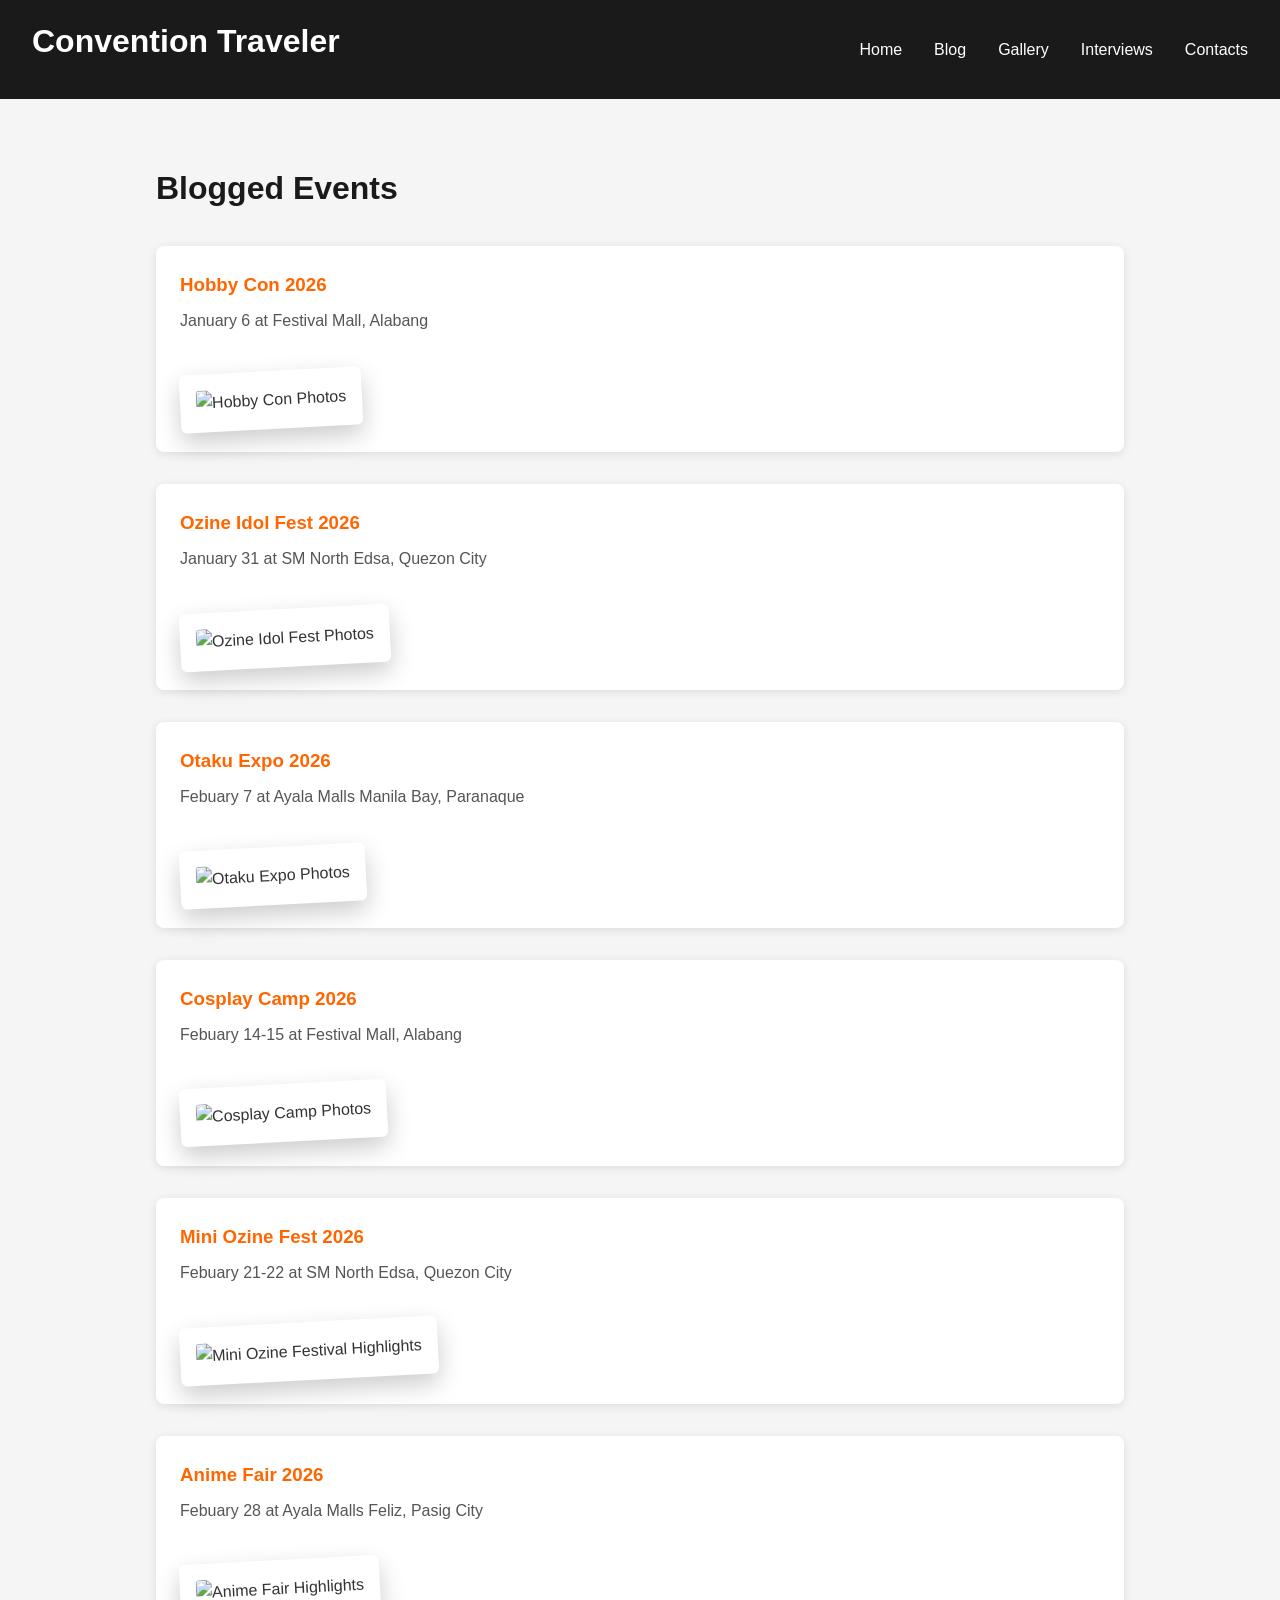
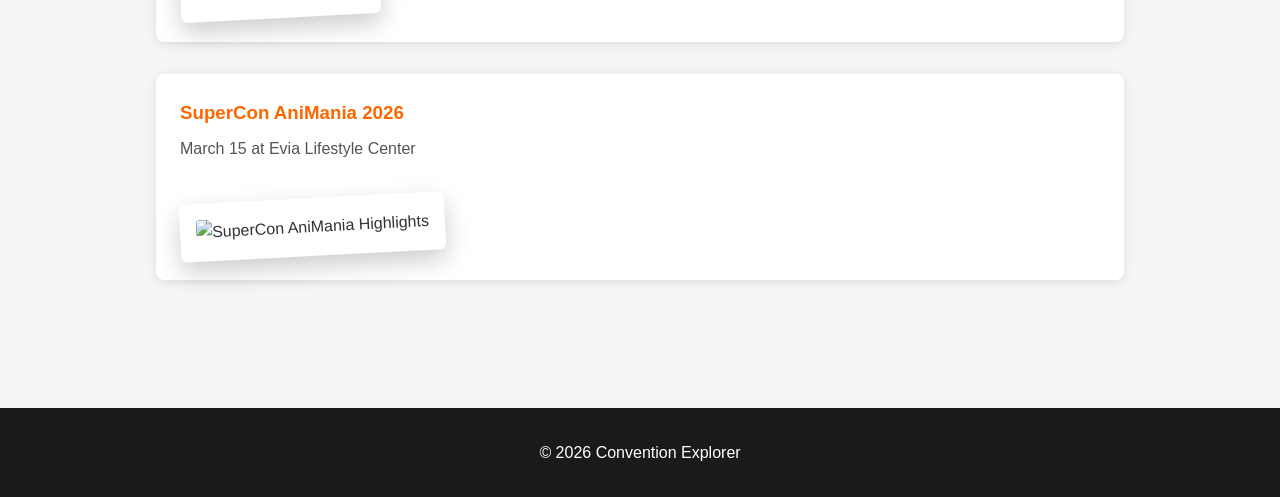
==== blog.html @ fb1e559a "Add files via upload" ====
<!DOCTYPE html>
<html lang="en">
<head>
<meta charset="UTF-8">
<meta name="viewport" content="width=device-width, initial-scale=1.0">
<title>Convention Traveler - Blog Page</title>
<style>
  /* Reset and basic styling */
  * { margin:0; padding:0; box-sizing:border-box; }
  html { scroll-behavior: smooth; }

  body { 
    font-family: Arial, sans-serif; 
    line-height: 1.6; 
    background: #f5f5f5; 
    color: #333; 
  }

  a { text-decoration: none; color: inherit; }

  header {
    background: #1a1a1a;
    color: #fff;
    padding: 1rem 2rem;
    display: flex;
    justify-content: space-between;
    align-items: center;
  }

  nav {
    display: flex;
    gap: 2rem;
  }

  nav a {
    position: relative;
  }

  nav a:hover { color: #ff6600; }

  nav a::after {
    content: "";
    position: absolute;
    left: 0;
    bottom: -4px;
    width: 0%;
    height: 2px;
    background: #ff6600;
    transition: 0.3s;
  }

  nav a:hover::after {
    width: 100%;
  }

  main {
    padding: 4rem 1rem;
    max-width: 1000px;
    margin: auto;
  }

  h1, h2 { margin-bottom: 1rem; }

  h2 {
    font-size: 2rem;
    margin-bottom: 2rem;
    color: #1a1a1a;
  }

  article {
    background: #fff;
    padding: 1.5rem;
    margin-bottom: 2rem;
    border-radius: 8px;
    box-shadow: 0 2px 10px rgba(0,0,0,0.1);
  }

  article h3 {
    margin-bottom: 0.5rem;
    color: #ff6600;
  }

  article p {
    margin-bottom: 0.8rem;
    color: #555;
  }

  .polaroid {
    margin-top: 1.5rem;
    display: inline-block;
    background: #fff;
    padding: 1rem;
    border-radius: 6px;
    transform: rotate(-3deg);
    box-shadow: 0 10px 25px rgba(0,0,0,0.2);
  }

  .polaroid img {
    display: block;
    width: 100%;
    max-width: 300px;
    height: auto;
    border-radius: 4px;
  }

  footer {
    background: #1a1a1a;
    color: #fff;
    text-align: center;
    padding: 2rem 1rem;
    margin-top: 2rem;
  }

  /* Button style (if needed) */
  .btn {
    display: inline-block;
    margin-top: 1rem;
    padding: 0.7rem 1.5rem;
    background: #ff6600;
    color: #fff;
    border-radius: 5px;
    transition: 0.3s;
  }

  .btn:hover {
    background: #e65c00;
  }

  /* Mobile */
  @media (max-width: 600px) {
    header {
      flex-direction: column;
      align-items: flex-start;
    }

    nav {
      margin-top: 0.5rem;
      flex-wrap: wrap;
    }

    .polaroid {
      transform: rotate(-1deg);
      margin-bottom: 1rem;
    }
  }
</style>
</head>

<body>
<header>
  <h1>Convention Traveler</h1>
  <nav>
    <a href="../1_Page_One/index.html">Home</a>
    <a href="../2_Page_Two/blog.html">Blog</a>
    <a href="../3_Page_Three/gallery.html">Gallery</a>
    <a href="../4_Page_Four/interview.html">Interviews</a>
    <a href="../5_Page_Five/contacts.html#contacts">Contacts</a>
  </nav>
</header>

<main>
  <h2>Blogged Events</h2>

  <article>
    <h3>Hobby Con 2026</h3>
    <p>January 6 at Festival Mall, Alabang</p>
    <div class="polaroid">
      <img src="images/hobbycon.jpg" alt="Hobby Con Photos">
    </div>
  </article>

  <article>
    <h3>Ozine Idol Fest 2026</h3>
    <p>January 31 at SM North Edsa, Quezon City</p>
    <div class="polaroid">
      <img src="images/idolfest.jpg" alt="Ozine Idol Fest Photos">
    </div>
  </article>

  <article>
    <h3>Otaku Expo 2026</h3>
    <p>Febuary 7 at Ayala Malls Manila Bay, Paranaque</p>
    <div class="polaroid">
      <img src="images/otakuexpo.jpg" alt="Otaku Expo Photos">
    </div>
  </article>

<article>
    <h3>Cosplay Camp 2026</h3>
    <p>Febuary 14-15 at Festival Mall, Alabang</p>
    <div class="polaroid">
      <img src="images/cosplaycamp.jpg" alt="Cosplay Camp Photos">
    </div>
  </article>

  <article>
    <h3>Mini Ozine Fest 2026</h3>
    <p>Febuary 21-22 at SM North Edsa, Quezon City</p>
    <div class="polaroid">
      <img src="images/minifest.jpg" alt="Mini Ozine Festival Highlights">
    </div>
  </article>

  <article>
    <h3>Anime Fair 2026</h3>
    <p>Febuary 28 at Ayala Malls Feliz, Pasig City</p>
    <div class="polaroid">
      <img src="images/animefair.jpg" alt="Anime Fair Highlights">
    </div>
  </article>

  <article>
    <h3>SuperCon AniMania 2026</h3>
    <p>March 15 at Evia Lifestyle Center</p>
    <div class="polaroid">
      <img src="images/supercon.jpg" alt="SuperCon AniMania Highlights">
    </div>
  </article>


  </article>



</main>






<footer>
  <p>© 2026 Convention Explorer </p>
</footer>
</body>
</html>
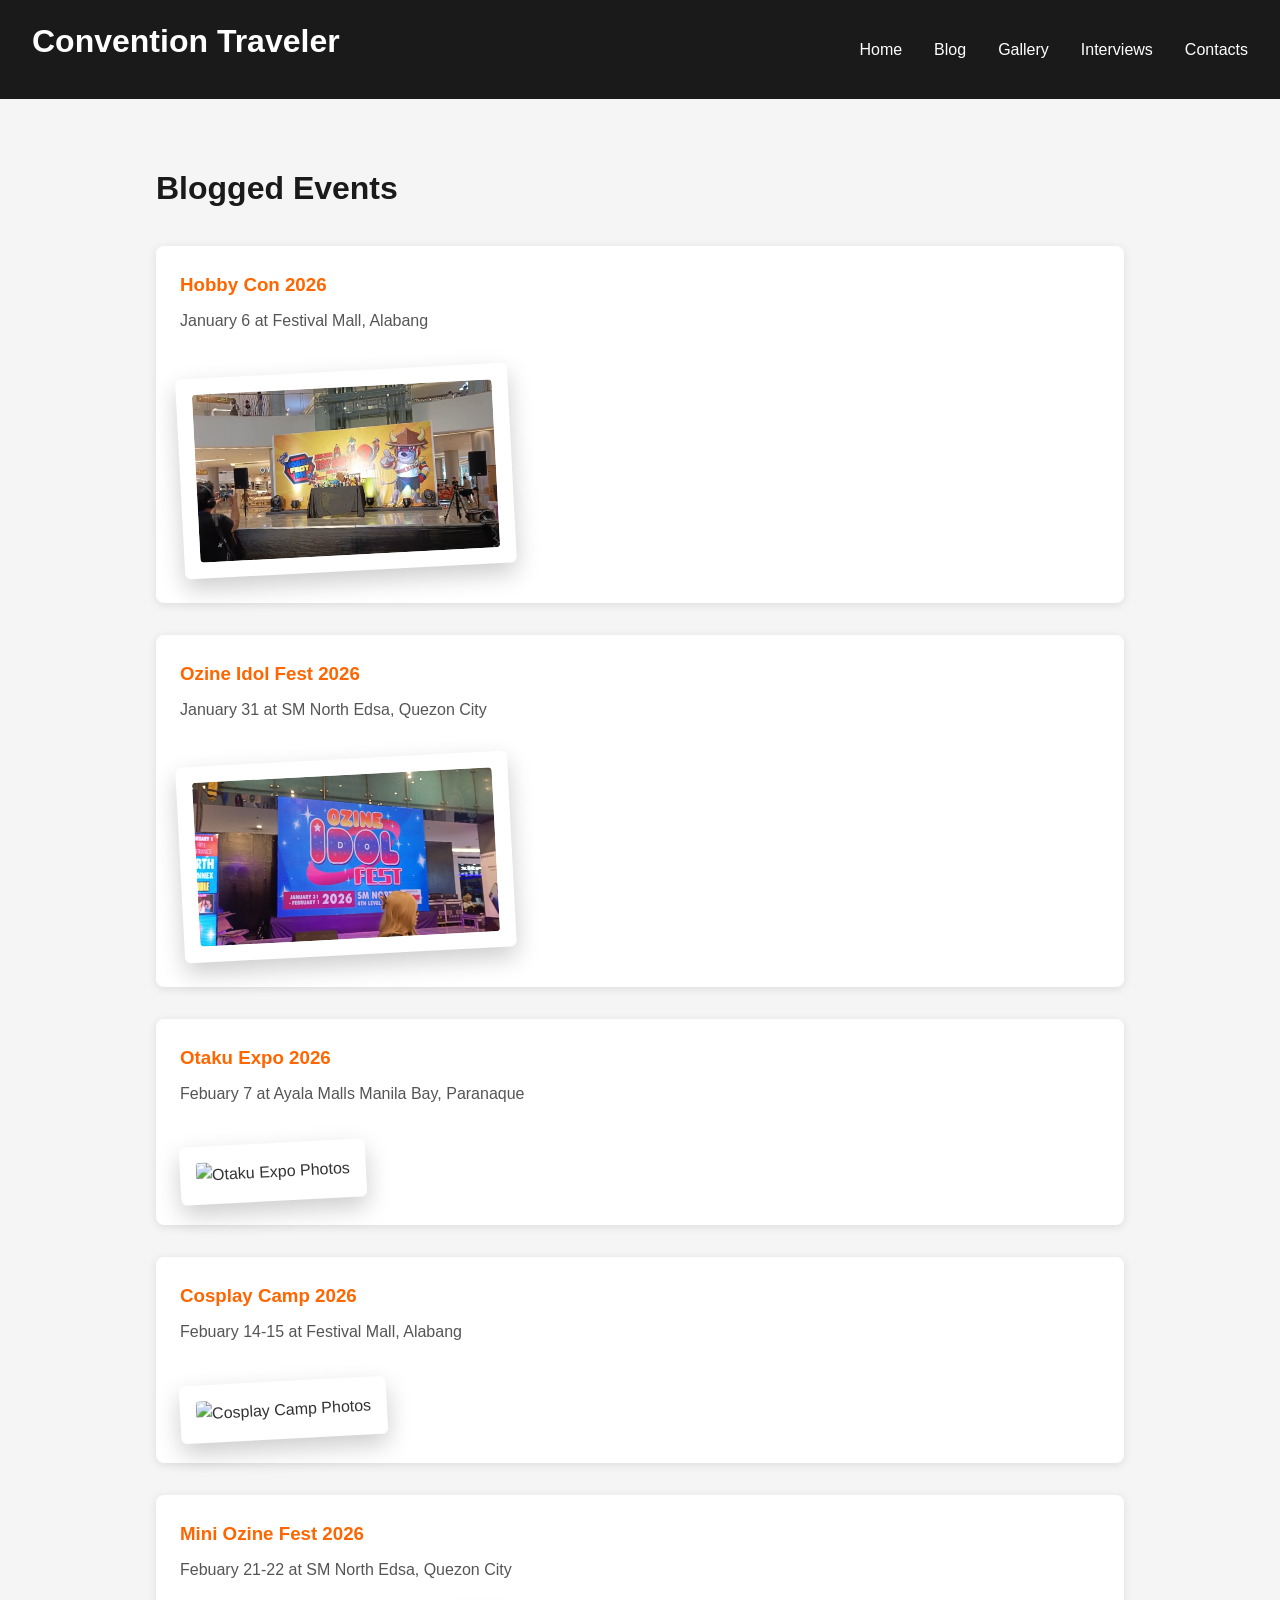
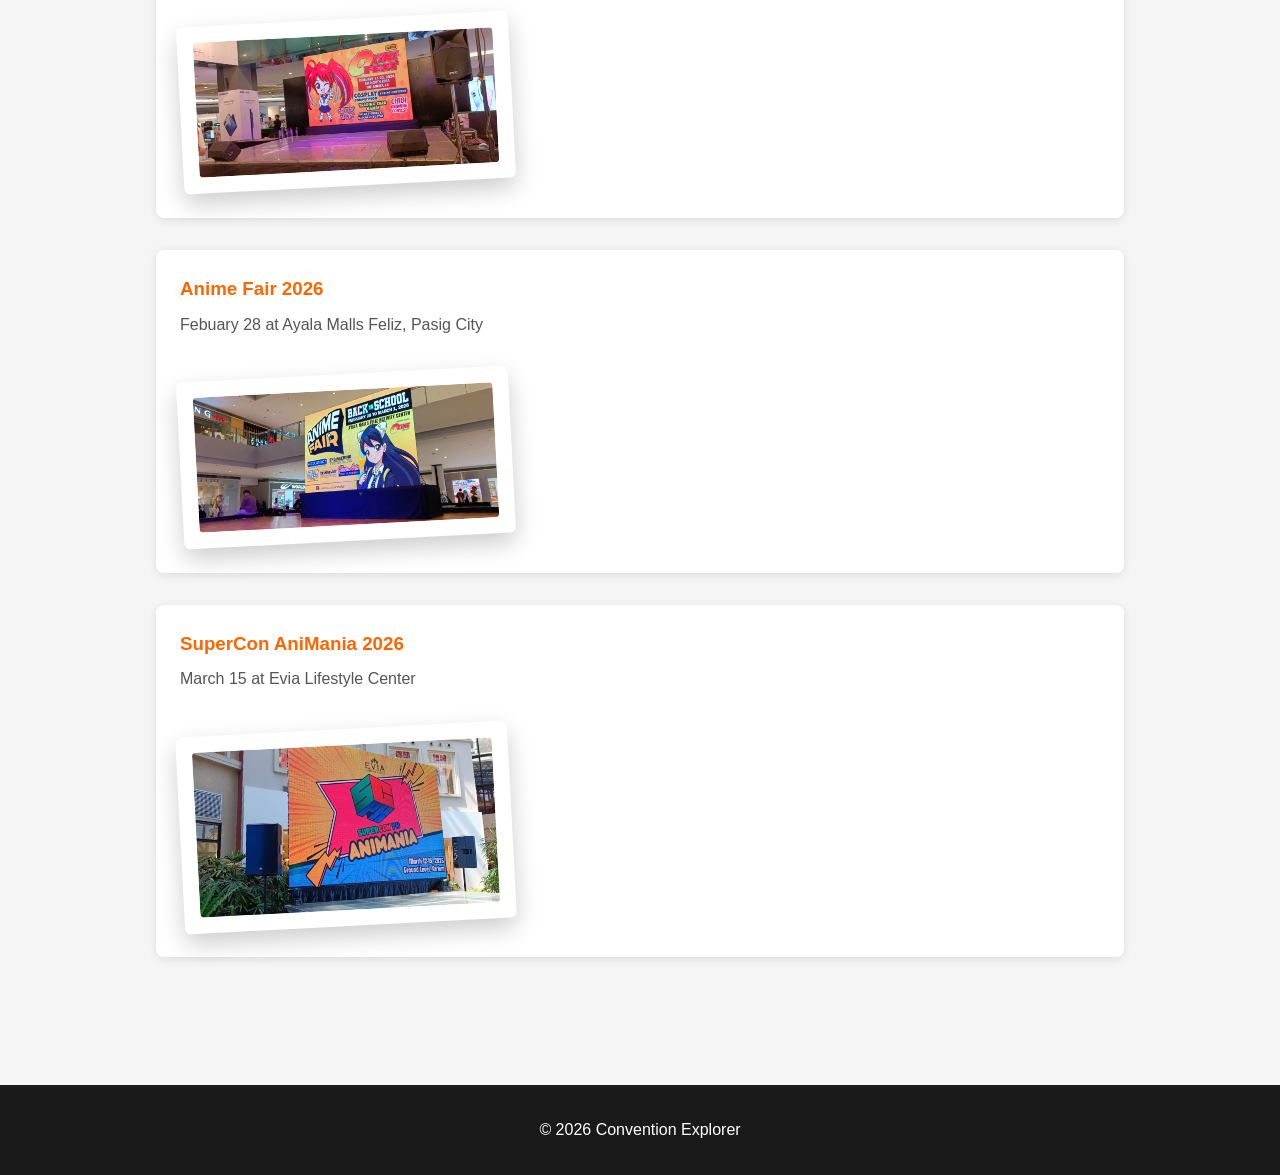
==== commit cdf68101: "Add files via upload" ====
--- a/blog.html
+++ b/blog.html
@@ -5,7 +5,7 @@
 <meta name="viewport" content="width=device-width, initial-scale=1.0">
 <title>Convention Traveler - Blog Page</title>
 <style>
-  /* Reset and basic styling */
+  
   * { margin:0; padding:0; box-sizing:border-box; }
   html { scroll-behavior: smooth; }
 
@@ -111,7 +111,7 @@
     margin-top: 2rem;
   }
 
-  /* Button style (if needed) */
+
   .btn {
     display: inline-block;
     margin-top: 1rem;
@@ -126,7 +126,7 @@
     background: #e65c00;
   }
 
-  /* Mobile */
+  
   @media (max-width: 600px) {
     header {
       flex-direction: column;
@@ -150,11 +150,11 @@
 <header>
   <h1>Convention Traveler</h1>
   <nav>
-    <a href="../1_Page_One/index.html">Home</a>
-    <a href="../2_Page_Two/blog.html">Blog</a>
-    <a href="../3_Page_Three/gallery.html">Gallery</a>
-    <a href="../4_Page_Four/interview.html">Interviews</a>
-    <a href="../5_Page_Five/contacts.html#contacts">Contacts</a>
+    <a href="index.html">Home</a>
+    <a href="blog.html">Blog</a>
+    <a href="gallery.html">Gallery</a>
+    <a href="interview.html">Interviews</a>
+    <a href="contacts.html">Contacts</a>
   </nav>
 </header>
 
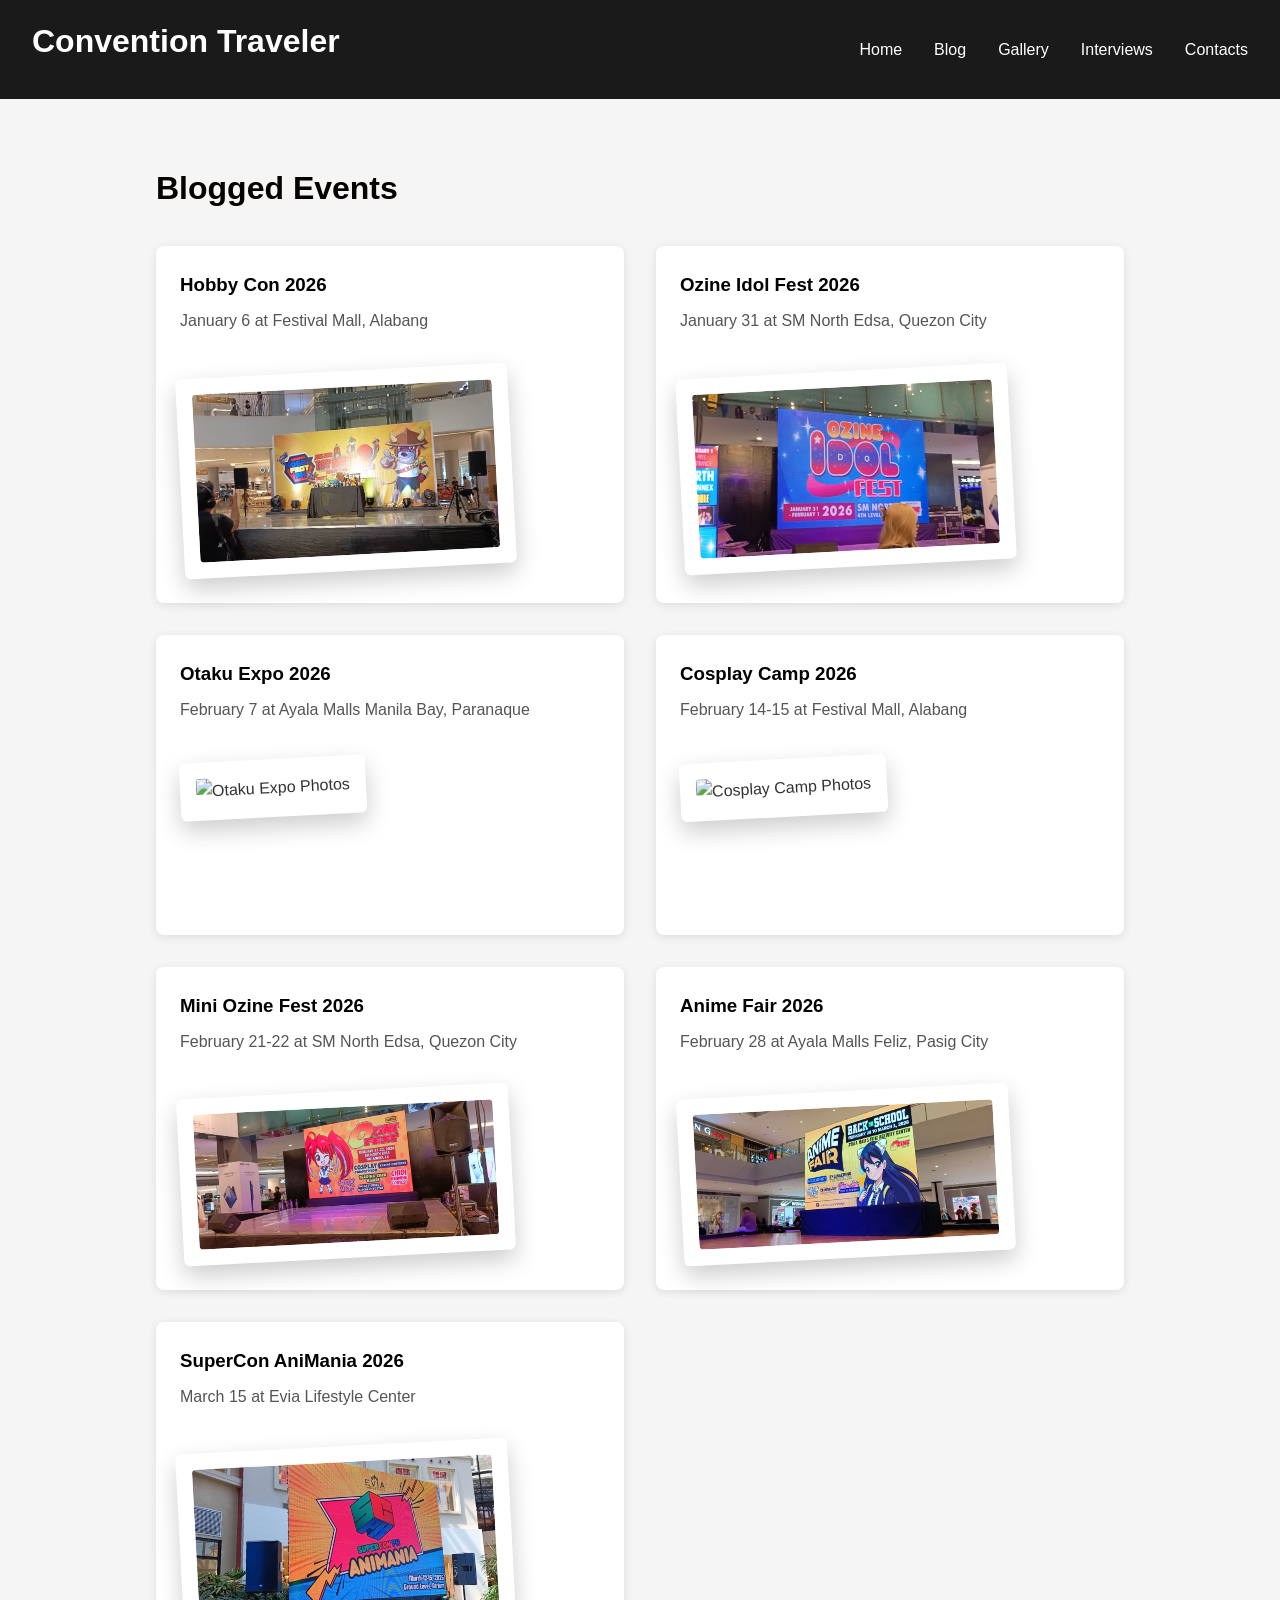
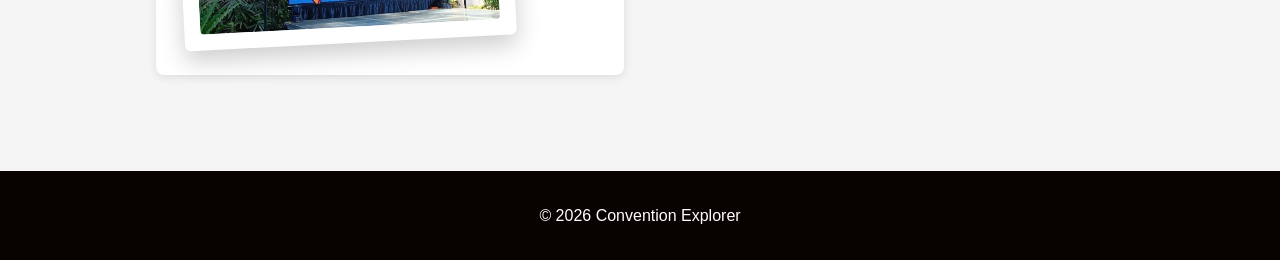
==== commit 1278f3c2: "Add files via upload" ====
--- a/blog.html
+++ b/blog.html
@@ -4,149 +4,146 @@
 <meta charset="UTF-8">
 <meta name="viewport" content="width=device-width, initial-scale=1.0">
 <title>Convention Traveler - Blog Page</title>
+
 <style>
-  
-  * { margin:0; padding:0; box-sizing:border-box; }
-  html { scroll-behavior: smooth; }
-
-  body { 
-    font-family: Arial, sans-serif; 
-    line-height: 1.6; 
-    background: #f5f5f5; 
-    color: #333; 
-  }
-
-  a { text-decoration: none; color: inherit; }
-
+* { margin:0; padding:0; box-sizing:border-box; }
+html { scroll-behavior: smooth; }
+
+body { 
+  font-family: Arial, sans-serif; 
+  line-height: 1.6; 
+  background: #f5f5f5; 
+  color: #333; 
+}
+
+a { text-decoration: none; color: inherit; }
+
+header {
+  background: #1a1a1a;
+  color: #fff;
+  padding: 1rem 2rem;
+  display: flex;
+  justify-content: space-between;
+  align-items: center;
+}
+
+nav {
+  display: flex;
+  gap: 2rem;
+}
+
+nav a {
+  position: relative;
+}
+
+nav a:hover { color: #f96b06; }
+
+nav a::after {
+  content: "";
+  position: absolute;
+  left: 0;
+  bottom: -4px;
+  width: 0%;
+  height: 2px;
+  background: #ff6600;
+  transition: 0.3s;
+}
+
+nav a:hover::after {
+  width: 100%;
+}
+
+main {
+  padding: 4rem 1rem;
+  max-width: 1000px;
+  margin: auto;
+}
+
+h1, h2 { margin-bottom: 1rem; }
+
+h2 {
+  font-size: 2rem;
+  margin-bottom: 2rem;
+  color: #060200;
+}
+
+
+.grid {
+  display: grid;
+  grid-template-columns: repeat(2, 1fr);
+  gap: 2rem;
+}
+
+article {
+  background: #fff;
+  padding: 1.5rem;
+  border-radius: 8px;
+  box-shadow: 0 2px 10px rgba(0,0,0,0.1);
+  min-height: 300px;
+}
+
+article h3 {
+  margin-bottom: 0.5rem;
+  color: #030100;
+}
+
+article p {
+  margin-bottom: 0.8rem;
+  color: #555;
+}
+
+.polaroid {
+  margin-top: 1.5rem;
+  display: inline-block;
+  background: #fff;
+  padding: 1rem;
+  border-radius: 6px;
+  transform: rotate(-3deg);
+  box-shadow: 0 10px 25px rgba(0,0,0,0.2);
+}
+
+.polaroid img {
+  display: block;
+  width: 100%;
+  max-width: 300px;
+  height: auto;
+  border-radius: 4px;
+}
+
+footer {
+  background: #080300;
+  color: #fff;
+  text-align: center;
+  padding: 2rem 1rem;
+  margin-top: 2rem;
+}
+
+
+@media (max-width: 600px) {
   header {
-    background: #1a1a1a;
-    color: #fff;
-    padding: 1rem 2rem;
-    display: flex;
-    justify-content: space-between;
-    align-items: center;
+    flex-direction: column;
+    align-items: flex-start;
   }
 
   nav {
-    display: flex;
-    gap: 2rem;
-  }
-
-  nav a {
-    position: relative;
-  }
-
-  nav a:hover { color: #ff6600; }
-
-  nav a::after {
-    content: "";
-    position: absolute;
-    left: 0;
-    bottom: -4px;
-    width: 0%;
-    height: 2px;
-    background: #ff6600;
-    transition: 0.3s;
-  }
-
-  nav a:hover::after {
-    width: 100%;
-  }
-
-  main {
-    padding: 4rem 1rem;
-    max-width: 1000px;
-    margin: auto;
-  }
-
-  h1, h2 { margin-bottom: 1rem; }
-
-  h2 {
-    font-size: 2rem;
-    margin-bottom: 2rem;
-    color: #1a1a1a;
-  }
-
-  article {
-    background: #fff;
-    padding: 1.5rem;
-    margin-bottom: 2rem;
-    border-radius: 8px;
-    box-shadow: 0 2px 10px rgba(0,0,0,0.1);
-  }
-
-  article h3 {
-    margin-bottom: 0.5rem;
-    color: #ff6600;
-  }
-
-  article p {
-    margin-bottom: 0.8rem;
-    color: #555;
+    margin-top: 0.5rem;
+    flex-wrap: wrap;
+  }
+
+  .grid {
+    grid-template-columns: 1fr;
   }
 
   .polaroid {
-    margin-top: 1.5rem;
-    display: inline-block;
-    background: #fff;
-    padding: 1rem;
-    border-radius: 6px;
-    transform: rotate(-3deg);
-    box-shadow: 0 10px 25px rgba(0,0,0,0.2);
-  }
-
-  .polaroid img {
-    display: block;
-    width: 100%;
-    max-width: 300px;
-    height: auto;
-    border-radius: 4px;
-  }
-
-  footer {
-    background: #1a1a1a;
-    color: #fff;
-    text-align: center;
-    padding: 2rem 1rem;
-    margin-top: 2rem;
-  }
-
-
-  .btn {
-    display: inline-block;
-    margin-top: 1rem;
-    padding: 0.7rem 1.5rem;
-    background: #ff6600;
-    color: #fff;
-    border-radius: 5px;
-    transition: 0.3s;
-  }
-
-  .btn:hover {
-    background: #e65c00;
-  }
-
-  
-  @media (max-width: 600px) {
-    header {
-      flex-direction: column;
-      align-items: flex-start;
-    }
-
-    nav {
-      margin-top: 0.5rem;
-      flex-wrap: wrap;
-    }
-
-    .polaroid {
-      transform: rotate(-1deg);
-      margin-bottom: 1rem;
-    }
-  }
+    transform: rotate(-1deg);
+    margin-bottom: 1rem;
+  }
+}
 </style>
 </head>
 
 <body>
+
 <header>
   <h1>Convention Traveler</h1>
   <nav>
@@ -161,76 +158,72 @@
 <main>
   <h2>Blogged Events</h2>
 
-  <article>
-    <h3>Hobby Con 2026</h3>
-    <p>January 6 at Festival Mall, Alabang</p>
-    <div class="polaroid">
-      <img src="images/hobbycon.jpg" alt="Hobby Con Photos">
-    </div>
-  </article>
-
-  <article>
-    <h3>Ozine Idol Fest 2026</h3>
-    <p>January 31 at SM North Edsa, Quezon City</p>
-    <div class="polaroid">
-      <img src="images/idolfest.jpg" alt="Ozine Idol Fest Photos">
-    </div>
-  </article>
-
-  <article>
-    <h3>Otaku Expo 2026</h3>
-    <p>Febuary 7 at Ayala Malls Manila Bay, Paranaque</p>
-    <div class="polaroid">
-      <img src="images/otakuexpo.jpg" alt="Otaku Expo Photos">
-    </div>
-  </article>
-
-<article>
-    <h3>Cosplay Camp 2026</h3>
-    <p>Febuary 14-15 at Festival Mall, Alabang</p>
-    <div class="polaroid">
-      <img src="images/cosplaycamp.jpg" alt="Cosplay Camp Photos">
-    </div>
-  </article>
-
-  <article>
-    <h3>Mini Ozine Fest 2026</h3>
-    <p>Febuary 21-22 at SM North Edsa, Quezon City</p>
-    <div class="polaroid">
-      <img src="images/minifest.jpg" alt="Mini Ozine Festival Highlights">
-    </div>
-  </article>
-
-  <article>
-    <h3>Anime Fair 2026</h3>
-    <p>Febuary 28 at Ayala Malls Feliz, Pasig City</p>
-    <div class="polaroid">
-      <img src="images/animefair.jpg" alt="Anime Fair Highlights">
-    </div>
-  </article>
-
-  <article>
-    <h3>SuperCon AniMania 2026</h3>
-    <p>March 15 at Evia Lifestyle Center</p>
-    <div class="polaroid">
-      <img src="images/supercon.jpg" alt="SuperCon AniMania Highlights">
-    </div>
-  </article>
-
-
-  </article>
-
-
+  
+  <div class="grid">
+
+    <article>
+      <h3>Hobby Con 2026</h3>
+      <p>January 6 at Festival Mall, Alabang</p>
+      <div class="polaroid">
+        <img src="images/hobbycon.jpg" alt="Hobby Con Photos">
+      </div>
+    </article>
+
+    <article>
+      <h3>Ozine Idol Fest 2026</h3>
+      <p>January 31 at SM North Edsa, Quezon City</p>
+      <div class="polaroid">
+        <img src="images/idolfest.jpg" alt="Ozine Idol Fest Photos">
+      </div>
+    </article>
+
+    <article>
+      <h3>Otaku Expo 2026</h3>
+      <p>February 7 at Ayala Malls Manila Bay, Paranaque</p>
+      <div class="polaroid">
+        <img src="images/otakuexpo.jpg" alt="Otaku Expo Photos">
+      </div>
+    </article>
+
+    <article>
+      <h3>Cosplay Camp 2026</h3>
+      <p>February 14-15 at Festival Mall, Alabang</p>
+      <div class="polaroid">
+        <img src="images/cosplaycamp.jpg" alt="Cosplay Camp Photos">
+      </div>
+    </article>
+
+    <article>
+      <h3>Mini Ozine Fest 2026</h3>
+      <p>February 21-22 at SM North Edsa, Quezon City</p>
+      <div class="polaroid">
+        <img src="images/minifest.jpg" alt="Mini Ozine Festival Highlights">
+      </div>
+    </article>
+
+    <article>
+      <h3>Anime Fair 2026</h3>
+      <p>February 28 at Ayala Malls Feliz, Pasig City</p>
+      <div class="polaroid">
+        <img src="images/animefair.jpg" alt="Anime Fair Highlights">
+      </div>
+    </article>
+
+    <article>
+      <h3>SuperCon AniMania 2026</h3>
+      <p>March 15 at Evia Lifestyle Center</p>
+      <div class="polaroid">
+        <img src="images/supercon.jpg" alt="SuperCon AniMania Highlights">
+      </div>
+    </article>
+
+  </div>
 
 </main>
-
-
-
-
-
 
 <footer>
   <p>© 2026 Convention Explorer </p>
 </footer>
+
 </body>
 </html>
